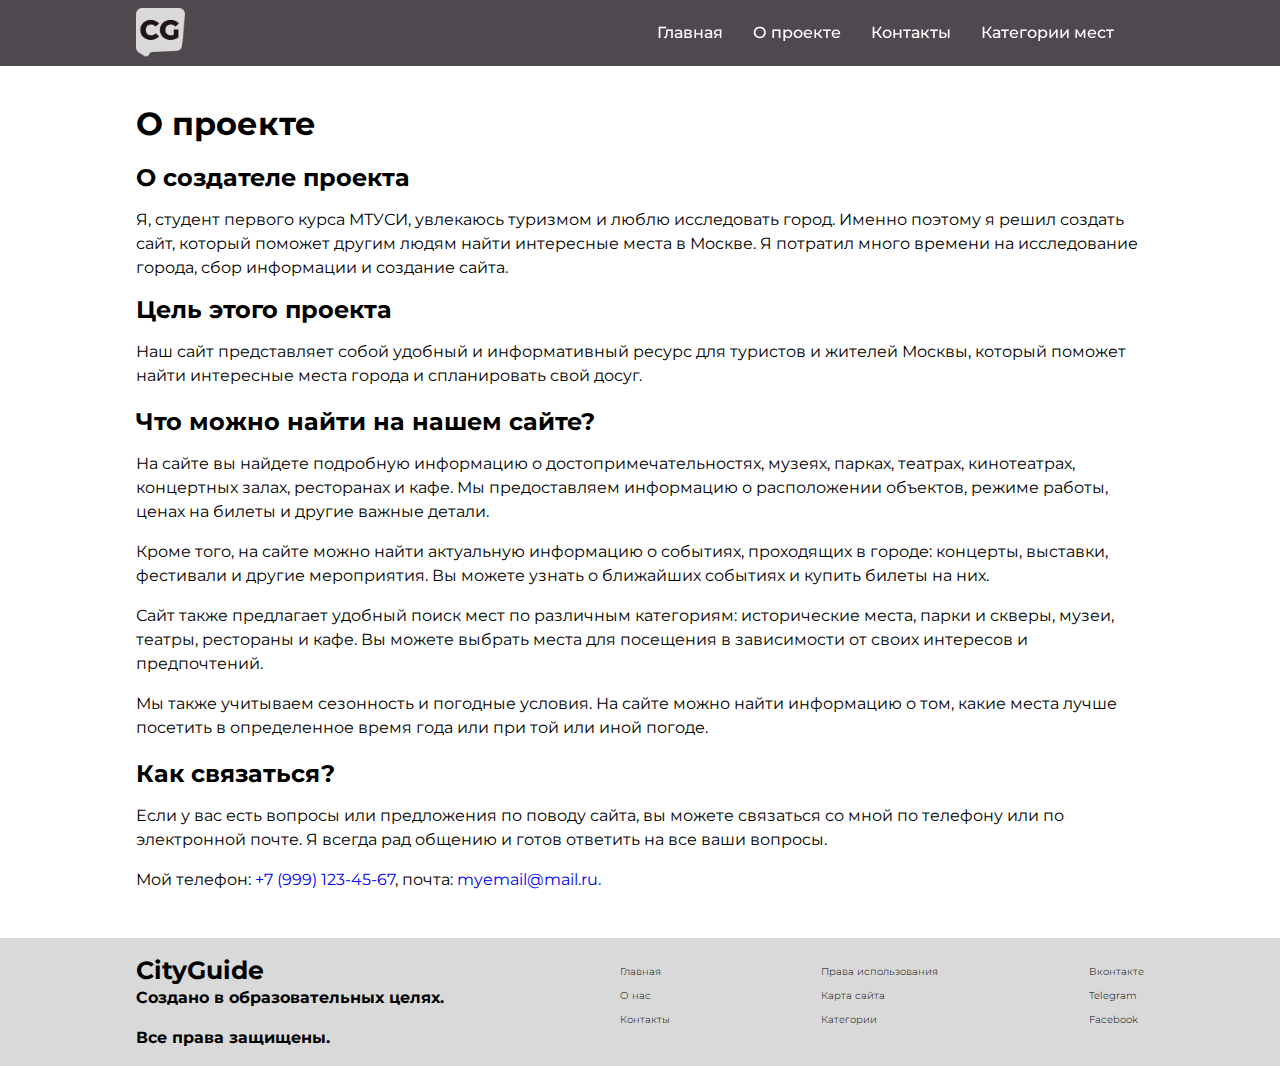
==== wwwroot/about.html @ fb818337 "Add files via upload" ====
<!DOCTYPE html>
<html lang="en">
  <head>
    <meta charset="UTF-8" />
    <title>Document</title>
    <link rel="stylesheet" href="/wwwroot/css/about.css" type="text/css" />
    <link rel="preconnect" href="https://fonts.googleapis.com" />
    <link rel="preconnect" href="https://fonts.gstatic.com" crossorigin />
    <link
      href="https://fonts.googleapis.com/css2?family=Montserrat:wght@400;500;700;900&display=swap"
      rel="stylesheet"
    />
    <meta name="viewport" content="width=device-width, initial-scale=1" />
  </head>
  <body>
    <div class="wrapper">
      <header class="header">
        <div class="container">
          <div class="header__body">
            <div class="header__logo">
              <a href="/wwwroot/index.html"
                ><img src="/wwwroot/img/logo.png" alt=""
              /></a>
            </div>
            <div class="header__burger">
              <span></span>
            </div>
            <nav class="header__menu">
              <ul class="nav__list">
                <li>
                  <a href="/wwwroot/index.html" class="menu__button">Главная</a>
                </li>
                <li>
                  <a href="/wwwroot/about/about.html" class="menu__button"
                    >О проекте</a
                  >
                </li>
                <li>
                  <a
                    href="/wwwroot/about/about.html#connect-block"
                    class="menu__button"
                    >Контакты</a
                  >
                </li>
                <li>
                  <a
                    href="/wwwroot/categories/categories.html"
                    class="menu__button"
                    >Категории мест</a
                  >
                </li>
              </ul>
            </nav>
          </div>
        </div>
      </header>

      <div class="content">
        <div class="container">
          <div class="about">
            <h1 class="about__title">О проекте</h1>
            <div class="about__creator">
              <h2 class="about__creator-title">О создателе проекта</h2>
              <div class="about__creator-text">
                Я, студент первого курса МТУСИ, увлекаюсь туризмом и люблю
                исследовать город. Именно поэтому я решил создать сайт, который
                поможет другим людям найти интересные места в Москве. Я потратил
                много времени на исследование города, сбор информации и создание
                сайта.
              </div>
            </div>
            <div class="about__purpose">
              <h2 class="about__purpose-title">Цель этого проекта</h2>
              <div class="about__purpose-text">
                <p>
                  Наш сайт представляет собой удобный и информативный ресурс для
                  туристов и жителей Москвы, который поможет найти интересные
                  места города и спланировать свой досуг.
                </p>
              </div>
            </div>
            <div class="about__what">
              <h2 class="about__what-title">Что можно найти на нашем сайте?</h2>
              <div class="about__what-text">
                <p>
                  На сайте вы найдете подробную информацию о
                  достопримечательностях, музеях, парках, театрах, кинотеатрах,
                  концертных залах, ресторанах и кафе. Мы предоставляем
                  информацию о расположении объектов, режиме работы, ценах на
                  билеты и другие важные детали.
                </p>

                <p>
                  Кроме того, на сайте можно найти актуальную информацию о
                  событиях, проходящих в городе: концерты, выставки, фестивали и
                  другие мероприятия. Вы можете узнать о ближайших событиях и
                  купить билеты на них.
                </p>
                <p>
                  Сайт также предлагает удобный поиск мест по различным
                  категориям: исторические места, парки и скверы, музеи, театры,
                  рестораны и кафе. Вы можете выбрать места для посещения в
                  зависимости от своих интересов и предпочтений.
                </p>
                <p>
                  Мы также учитываем сезонность и погодные условия. На сайте
                  можно найти информацию о том, какие места лучше посетить в
                  определенное время года или при той или иной погоде.
                </p>
              </div>
            </div>
            <div class="about__connect">
              <h2 class=".about__connect-title" id="connect-block">
                Как связаться?
              </h2>
              <div class="about__connect-text">
                <p>
                  Если у вас есть вопросы или предложения по поводу сайта, вы
                  можете связаться со мной по телефону или по электронной почте.
                  Я всегда рад общению и готов ответить на все ваши вопросы.
                </p>
                <p>
                  Мой телефон:
                  <a href="tel:+79898998399">+7 (999) 123-45-67</a>, почта:
                  <a href="mailto:myemail@mail.ru">myemail@mail.ru.</a>
                </p>
              </div>
            </div>
          </div>
        </div>
      </div>
      <footer class="footer">
        <div class="container">
          <div class="footer__row">
            <div class="footer__column footer__main-column">
              <a href="/wwwroot/index.html" class="footer__name">CityGuide</a>
              <p>Создано в образовательных целях.</p>
              <p>Все права защищены.</p>
            </div>
            <div class="footer__column">
              <ul class="footer__list">
                <li>
                  <a href="/wwwroot/index.html" class="footer__link">Главная</a>
                </li>
                <li>
                  <a href="/wwwroot/about/about.html" class="footer__link"
                    >О нас</a
                  >
                </li>
                <li>
                  <a
                    href="/wwwroot/about/about.html#connect-block"
                    class="footer__link"
                    >Контакты</a
                  >
                </li>
              </ul>
            </div>
            <div class="footer__column">
              <ul class="footer__list">
                <li>
                  <a href="/wwwroot/rules/rules.html" class="footer__link"
                    >Права использования</a
                  >
                </li>
                <li><a href="#" class="footer__link">Карта сайта</a></li>
                <li>
                  <a
                    href="/wwwroot/categories/categories.html"
                    class="footer__link"
                    >Категории</a
                  >
                </li>
              </ul>
            </div>
            <div class="footer__column">
              <ul class="footer__list">
                <li>
                  <a href="https://vk.com/public220736465" class="footer__link"
                    >Вконтакте</a
                  >
                </li>
                <li><a href="#" class="footer__link">Telegram</a></li>
                <li><a href="#" class="footer__link">Facebook</a></li>
              </ul>
            </div>
          </div>
        </div>
      </footer>
    </div>

    <script
      src="https://code.jquery.com/jquery-3.7.0.js"
      integrity="sha256-JlqSTELeR4TLqP0OG9dxM7yDPqX1ox/HfgiSLBj8+kM="
      crossorigin="anonymous"
    ></script>
    <script src="/wwwroot/js/script.js"></script>
  </body>
</html>
---- wwwroot/css/about.css ----
/* Указываем box sizing */
*,
*::before,
*::after {
  box-sizing: border-box;
}

/* Убираем внутренние отступы */
ul[class],
ol[class] {
  padding: 0;
}

a {
  text-decoration: none;
}
/* Убираем внешние отступы */
body,
h1,
h2,
h3,
h4,
p,
ul[class],
ol[class],
li,
figure,
figcaption,
blockquote,
dl,
dd {
  margin: 0;
}

/* Выставляем основные настройки по-умолчанию для body */
body {
  min-height: 100vh;
  scroll-behavior: smooth;
  text-rendering: optimizeSpeed;
  line-height: 1.5;
}

/* Удаляем стандартную стилизацию для всех ul и il, у которых есть атрибут class*/
ul[class],
ol[class] {
  list-style: none;
}

/* Элементы a, у которых нет класса, сбрасываем до дефолтных стилей */
a:not([class]) {
  text-decoration-skip-ink: auto;
}

/* Упрощаем работу с изображениями */
img {
  max-width: 100%;
  display: block;
}

/* Указываем понятную периодичность в потоке данных у article*/
article > * + * {
  margin-top: 1em;
}

/* Наследуем шрифты для инпутов и кнопок */
input,
button,
textarea,
select {
  font: inherit;
}

/* Удаляем все анимации и переходы для людей, которые предпочитай их не использовать */
@media (prefers-reduced-motion: reduce) {
  * {
    animation-duration: 0.01ms !important;
    animation-iteration-count: 1 !important;
    transition-duration: 0.01ms !important;
    scroll-behavior: auto !important;
  }
}
/*Конец обнуления*/
* {
  margin: 0;
  padding: 0;
}
html,
body {
  height: 100%;
}
.wrapper {
  display: flex;
  flex-direction: column;
  height: 100%;
}
.content {
  flex: 1 0 auto;
}
.footer {
  flex: 0 0 auto;
}
body {
  font-family: "Montserrat";
}
.wrapper {
  width: 100%;
  height: 100%;
}
.container {
  margin: 0 auto;
  max-width: 1008px;
}
.header {
  position: fixed;
  width: 100%;
  top: 0;
  left: 0;
  z-index: 50;
}
.header__logo {
  z-index: 3;
  max-width: 80px;
}
header::before {
  background-color: rgba(48, 41, 48, 0.85);
  height: 100%;
  width: 100%;
  top: 0;
  left: 0;
  content: "";
  position: absolute;
  z-index: 2;
}
.header__body {
  position: relative;
  display: flex;
  flex-direction: row;
  justify-content: space-between;
  height: 66px;
  align-items: center;
}
.nav__list {
  display: flex;
  justify-content: space-between;
  align-items: center;
  position: relative;
  z-index: 2;
}
.menu__button {
  font-style: normal;
  font-weight: 500;
  font-size: 16px;
  line-height: 20px;
  text-decoration: none;
  color: white;
  position: relative;
  margin-right: 30px;
}

.menu__button:hover:before {
  transform: scaleX(1);
  transition: all 0.4s ease-in-out;
}
.menu__button::before {
  content: "";
  height: 2px;
  width: 100%;
  background-color: #ffffff;
  position: absolute;
  left: 0;
  bottom: -5px;
  transform: scaleX(0);
}

.header__logo img {
  max-width: 100%;
}
.header__burger {
  display: none;
}
@media (max-width: 767px) {
  .header__logo {
    flex: 0 0 50px;
  }
  .header__body {
    height: 50px;
  }
  .header__burger {
    display: block;
    position: relative;
    width: 30px;
    height: 20px;
    z-index: 3;
  }
  .header__burger::after,
  .header__burger::before {
    content: "";
    position: absolute;
    left: 0;
    width: 100%;
    height: 2px;
    background-color: #ffffff;
    transition: all 0.3s ease-out;
  }
  .header__burger::before {
    top: 0;
  }
  .header__burger::after {
    bottom: 0;
  }
  .header__burger span {
    position: absolute;
    left: 0;
    width: 100%;
    height: 2px;
    background-color: #ffffff;
    top: 8px;
    transition: all 0.3s ease-out;
  }

  .header__burger.active:before {
    transform: rotate(45deg);
    top: 9px;
  }
  .header__burger.active:after {
    transform: rotate(-45deg);
    bottom: 9px;
  }
  .header__burger.active span {
    transform: scale(0);
  }
  .header__menu {
    position: fixed;
    left: 0;
    width: 100%;
    height: 100%;
    background-color: rgba(217, 217, 217, 0.9);
    padding: 75px 0 0 20px;
    top: -100%;
    transition: all 0.4s ease-in-out;
  }
  .nav__list {
    display: block;
  }
  .nav__list .menu__button {
    color: #000000;
    margin-top: 30px;
    line-height: 40px;
    font-size: 25px;
  }
  .menu__button::before {
    content: "";
    height: 2px;
    width: 100%;
    background-color: #000000;
    position: absolute;
    left: 0;
    bottom: -5px;
    transform: scaleX(0);
  }
  .menu__button:hover:before {
    transform: scaleX(1);
    transition: all 0.4s ease-in-out;
  }
  .header__menu.active {
    top: 0;
  }
}
.footer {
  background-color: rgba(217, 217, 217, 1);
  width: 100%;
  height: auto;
  padding: 20px 0 0 0;
}
.footer__row {
  justify-content: space-between;
  width: 100%;
  height: auto;
  background-color: rgba(217, 217, 217, 1);
  display: flex;
  flex-wrap: wrap;
}

.footer__name {
  font-family: "Montserrat";
  font-style: normal;
  font-weight: 700;
  font-size: 25px;
  line-height: 25px;
  color: #000000;
  position: relative;
  text-align: left;
}

.footer__list {
  text-decoration: none;
  list-style-type: none;
}

.footer p {
  font-size: 16px;
  font-weight: 700;
}

.footer__link {
  color: #000000;
  font-size: 10px;
  font-weight: 300;
}

.footer__main-column {
  margin-right: 25px;
}

@media (max-width: 1200px) {
  .container {
    max-width: 970px;
  }
}
@media (max-width: 992px) {
  .container {
    max-width: 750px;
  }
  .first-screen__title {
    font-size: 40px;
  }
}

@media (max-width: 439px) {
  .second-screen__row {
    flex-direction: column;
    align-items: center;
    justify-content: center;
    flex-wrap: nowrap;
  }
}

.content {
  padding: 100px 0 30px 0;
}

h2 {
  margin: 12px 0;
}
p {
  margin: 0 0 16px 0;
}
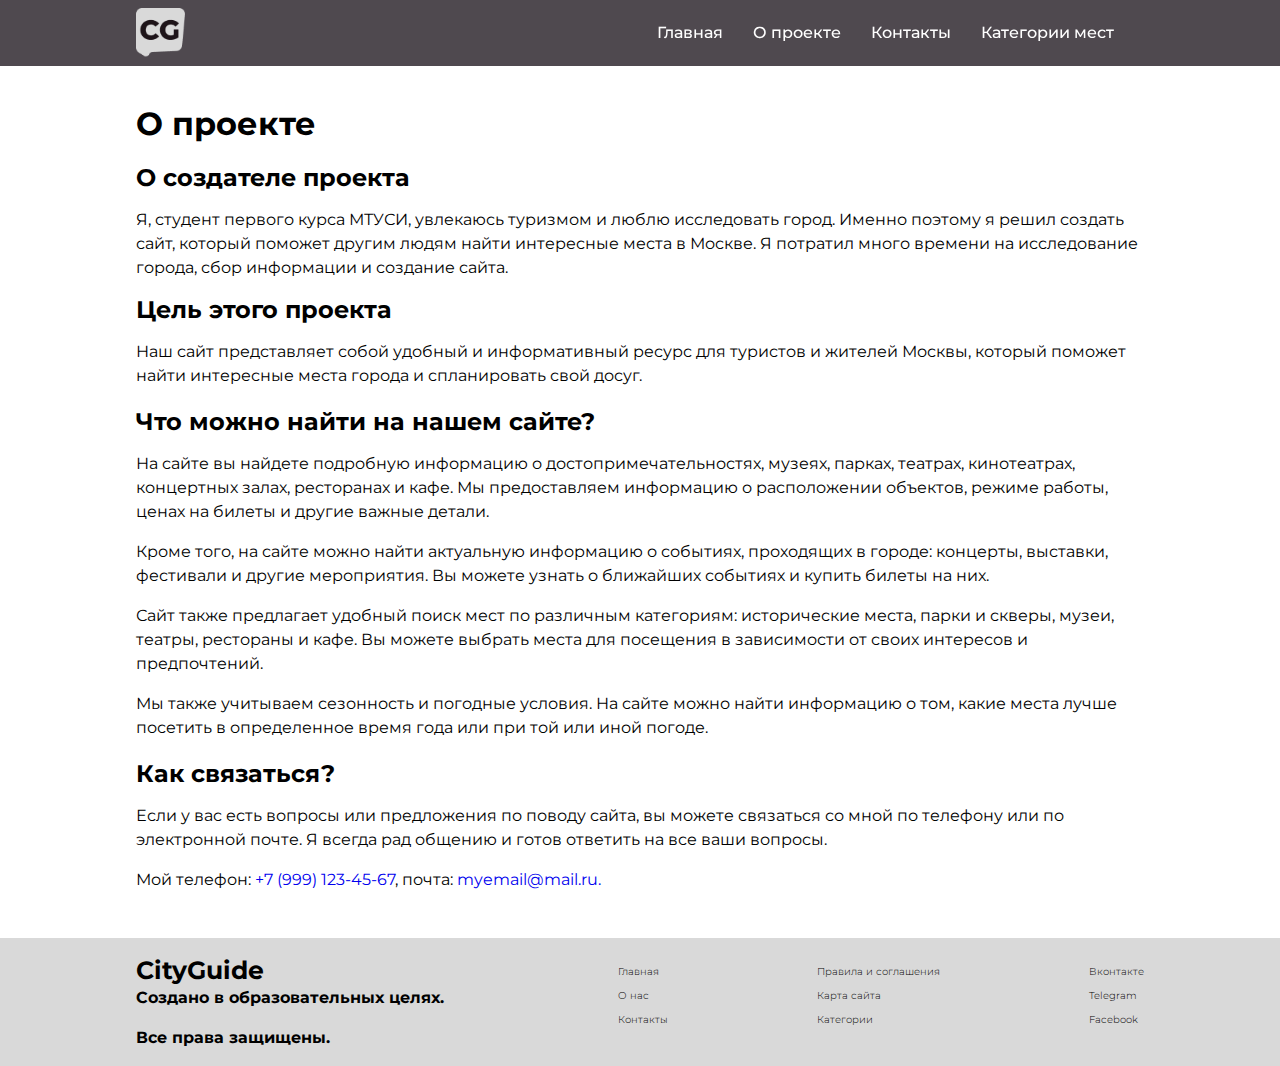
==== commit 8800f188: "Add files via upload" ====
--- a/wwwroot/about.html
+++ b/wwwroot/about.html
@@ -2,8 +2,8 @@
 <html lang="en">
   <head>
     <meta charset="UTF-8" />
-    <title>Document</title>
-    <link rel="stylesheet" href="/wwwroot/css/about.css" type="text/css" />
+    <title>О проекте</title>
+    <link rel="stylesheet" href="css/about.css" type="text/css" />
     <link rel="preconnect" href="https://fonts.googleapis.com" />
     <link rel="preconnect" href="https://fonts.gstatic.com" crossorigin />
     <link
@@ -18,8 +18,8 @@
         <div class="container">
           <div class="header__body">
             <div class="header__logo">
-              <a href="/wwwroot/index.html"
-                ><img src="/wwwroot/img/logo.png" alt=""
+              <a href="index.html" title="Главная"
+                ><img src="img/logo.png" alt="Логотип"
               /></a>
             </div>
             <div class="header__burger">
@@ -28,23 +28,30 @@
             <nav class="header__menu">
               <ul class="nav__list">
                 <li>
-                  <a href="/wwwroot/index.html" class="menu__button">Главная</a>
-                </li>
-                <li>
-                  <a href="/wwwroot/about/about.html" class="menu__button"
+                  <a
+                    href="index.html"
+                    class="menu__button"
+                    title="Главная страница"
+                    >Главная</a
+                  >
+                </li>
+                <li>
+                  <a href="about.html" title="О проекте" class="menu__button"
                     >О проекте</a
                   >
                 </li>
                 <li>
                   <a
-                    href="/wwwroot/about/about.html#connect-block"
+                    href="about.html#connect-block"
+                    title="Контакты"
                     class="menu__button"
                     >Контакты</a
                   >
                 </li>
                 <li>
                   <a
-                    href="/wwwroot/categories/categories.html"
+                    href="./categories/categories.html"
+                    title="Категории"
                     class="menu__button"
                     >Категории мест</a
                   >
@@ -133,23 +140,28 @@
         <div class="container">
           <div class="footer__row">
             <div class="footer__column footer__main-column">
-              <a href="/wwwroot/index.html" class="footer__name">CityGuide</a>
+              <a href="index.html" title="Главная" class="footer__name"
+                >CityGuide</a
+              >
               <p>Создано в образовательных целях.</p>
               <p>Все права защищены.</p>
             </div>
             <div class="footer__column">
               <ul class="footer__list">
                 <li>
-                  <a href="/wwwroot/index.html" class="footer__link">Главная</a>
-                </li>
-                <li>
-                  <a href="/wwwroot/about/about.html" class="footer__link"
+                  <a href="index.html" title="Главная" class="footer__link"
+                    >Главная</a
+                  >
+                </li>
+                <li>
+                  <a href="about.html" title="О нас" class="footer__link"
                     >О нас</a
                   >
                 </li>
                 <li>
                   <a
-                    href="/wwwroot/about/about.html#connect-block"
+                    href="about.html#connect-block"
+                    title="Контакты"
                     class="footer__link"
                     >Контакты</a
                   >
@@ -159,14 +171,22 @@
             <div class="footer__column">
               <ul class="footer__list">
                 <li>
-                  <a href="/wwwroot/rules/rules.html" class="footer__link"
-                    >Права использования</a
-                  >
-                </li>
-                <li><a href="#" class="footer__link">Карта сайта</a></li>
-                <li>
-                  <a
-                    href="/wwwroot/categories/categories.html"
+                  <a
+                    href="rules.html"
+                    title="Правила и соглашения"
+                    class="footer__link"
+                    >Правила и соглашения</a
+                  >
+                </li>
+                <li>
+                  <a href="map.html" title="Карта сайта" class="footer__link"
+                    >Карта сайта</a
+                  >
+                </li>
+                <li>
+                  <a
+                    href="categories/categories.html"
+                    title="Категории"
                     class="footer__link"
                     >Категории</a
                   >
@@ -176,12 +196,24 @@
             <div class="footer__column">
               <ul class="footer__list">
                 <li>
-                  <a href="https://vk.com/public220736465" class="footer__link"
+                  <a
+                    href="https://vk.com/public220736465"
+                    title="Группа Вконтакте"
+                    class="footer__link"
                     >Вконтакте</a
                   >
                 </li>
-                <li><a href="#" class="footer__link">Telegram</a></li>
-                <li><a href="#" class="footer__link">Facebook</a></li>
+                <li>
+                  <a
+                    href="https://t.me/CityGuideMoscow"
+                    title="Telegram канал"
+                    class="footer__link"
+                    >Telegram</a
+                  >
+                </li>
+                <li>
+                  <a href="#" title="FaceBook" class="footer__link">Facebook</a>
+                </li>
               </ul>
             </div>
           </div>
@@ -194,6 +226,6 @@
       integrity="sha256-JlqSTELeR4TLqP0OG9dxM7yDPqX1ox/HfgiSLBj8+kM="
       crossorigin="anonymous"
     ></script>
-    <script src="/wwwroot/js/script.js"></script>
+    <script src="js/script.js"></script>
   </body>
 </html>
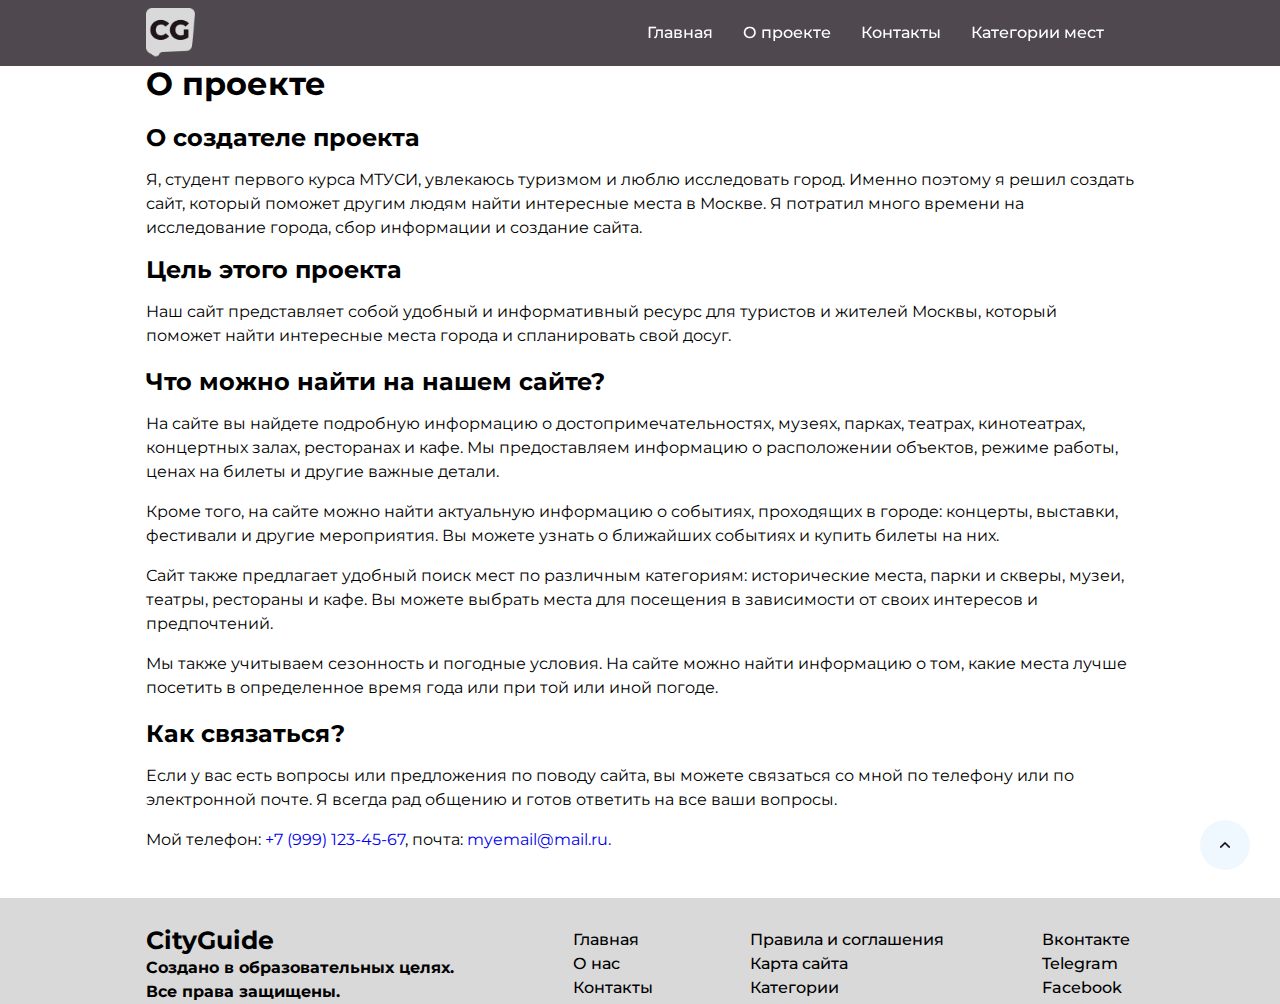
==== commit 2d480169: "Add files via upload" ====
--- a/wwwroot/about.html
+++ b/wwwroot/about.html
@@ -1,8 +1,15 @@
 <!DOCTYPE html>
-<html lang="en">
+<html lang="ru">
   <head>
     <meta charset="UTF-8" />
     <title>О проекте</title>
+    <link
+      rel="stylesheet"
+      href="css/start-characteristics.css"
+      type="text/css"
+    />
+    <link rel="stylesheet" href="css/header.css" type="text/css" />
+    <link rel="stylesheet" href="css/footer.css" type="text/css" />
     <link rel="stylesheet" href="css/about.css" type="text/css" />
     <link rel="preconnect" href="https://fonts.googleapis.com" />
     <link rel="preconnect" href="https://fonts.gstatic.com" crossorigin />
@@ -16,6 +23,9 @@
     <div class="wrapper">
       <header class="header">
         <div class="container">
+          <a href="#" class="scroll_to_top">
+            <img src="img/arrow.png" class="arrow__stt" alt="" />
+          </a>
           <div class="header__body">
             <div class="header__logo">
               <a href="index.html" title="Главная"
@@ -55,6 +65,41 @@
                     class="menu__button"
                     >Категории мест</a
                   >
+                  <span class="menu__arrow arrow"></span>
+                  <ul class="sub-menu__list">
+                    <li>
+                      <a
+                        href="categories/parks/categories-parks.html"
+                        class="sub-menu__link"
+                        title="Парки"
+                        >Парки</a
+                      >
+                    </li>
+                    <li>
+                      <a
+                        href="error-in-develop/in-develop.html"
+                        class="sub-menu__link"
+                        title="Страница в разработке"
+                        >Музеи</a
+                      >
+                    </li>
+                    <li>
+                      <a
+                        href="error-in-develop/in-develop.html"
+                        class="sub-menu__link"
+                        title="Страница в разработке"
+                        >Театры</a
+                      >
+                    </li>
+                    <li>
+                      <a
+                        href="error-in-develop/in-develop.html"
+                        class="sub-menu__link"
+                        title="Страница в разработке"
+                        >Рестораны</a
+                      >
+                    </li>
+                  </ul>
                 </li>
               </ul>
             </nav>
@@ -79,7 +124,7 @@
             <div class="about__purpose">
               <h2 class="about__purpose-title">Цель этого проекта</h2>
               <div class="about__purpose-text">
-                <p>
+                <p class="text">
                   Наш сайт представляет собой удобный и информативный ресурс для
                   туристов и жителей Москвы, который поможет найти интересные
                   места города и спланировать свой досуг.
@@ -89,7 +134,7 @@
             <div class="about__what">
               <h2 class="about__what-title">Что можно найти на нашем сайте?</h2>
               <div class="about__what-text">
-                <p>
+                <p class="text">
                   На сайте вы найдете подробную информацию о
                   достопримечательностях, музеях, парках, театрах, кинотеатрах,
                   концертных залах, ресторанах и кафе. Мы предоставляем
@@ -97,19 +142,19 @@
                   билеты и другие важные детали.
                 </p>
 
-                <p>
+                <p class="text">
                   Кроме того, на сайте можно найти актуальную информацию о
                   событиях, проходящих в городе: концерты, выставки, фестивали и
                   другие мероприятия. Вы можете узнать о ближайших событиях и
                   купить билеты на них.
                 </p>
-                <p>
+                <p class="text">
                   Сайт также предлагает удобный поиск мест по различным
                   категориям: исторические места, парки и скверы, музеи, театры,
                   рестораны и кафе. Вы можете выбрать места для посещения в
                   зависимости от своих интересов и предпочтений.
                 </p>
-                <p>
+                <p class="text">
                   Мы также учитываем сезонность и погодные условия. На сайте
                   можно найти информацию о том, какие места лучше посетить в
                   определенное время года или при той или иной погоде.
@@ -121,12 +166,12 @@
                 Как связаться?
               </h2>
               <div class="about__connect-text">
-                <p>
+                <p class="text">
                   Если у вас есть вопросы или предложения по поводу сайта, вы
                   можете связаться со мной по телефону или по электронной почте.
                   Я всегда рад общению и готов ответить на все ваши вопросы.
                 </p>
-                <p>
+                <p class="text">
                   Мой телефон:
                   <a href="tel:+79898998399">+7 (999) 123-45-67</a>, почта:
                   <a href="mailto:myemail@mail.ru">myemail@mail.ru.</a>
--- a/wwwroot/css/start-characteristics.css
+++ b/wwwroot/css/start-characteristics.css
@@ -0,0 +1,130 @@
+/* Указываем box sizing */
+*,
+*::before,
+*::after {
+  box-sizing: border-box;
+}
+
+/* Убираем внутренние отступы */
+ul[class],
+ol[class] {
+  padding: 0;
+}
+
+a {
+  text-decoration: none;
+}
+/* Убираем внешние отступы */
+body,
+h1,
+h2,
+h3,
+h4,
+p,
+ul[class],
+ol[class],
+li,
+figure,
+figcaption,
+blockquote,
+dl,
+dd {
+  margin: 0;
+}
+
+/* Выставляем основные настройки по-умолчанию для body */
+body {
+  min-height: 100vh;
+  scroll-behavior: smooth;
+  text-rendering: optimizeSpeed;
+  line-height: 1.5;
+  font-family: "Montserrat";
+}
+
+/* Удаляем стандартную стилизацию для всех ul и il, у которых есть атрибут class*/
+ul[class],
+ol[class] {
+  list-style: none;
+}
+
+/* Элементы a, у которых нет класса, сбрасываем до дефолтных стилей */
+a:not([class]) {
+  text-decoration-skip-ink: auto;
+}
+
+/* Упрощаем работу с изображениями */
+img {
+  max-width: 100%;
+  display: block;
+}
+
+/* Указываем понятную периодичность в потоке данных у article*/
+article > * + * {
+  margin-top: 1em;
+}
+
+/* Наследуем шрифты для инпутов и кнопок */
+input,
+button,
+textarea,
+select {
+  font: inherit;
+}
+
+/* Удаляем все анимации и переходы для людей, которые предпочитай их не использовать */
+@media (prefers-reduced-motion: reduce) {
+  * {
+    animation-duration: 0.01ms !important;
+    animation-iteration-count: 1 !important;
+    transition-duration: 0.01ms !important;
+    scroll-behavior: auto !important;
+  }
+}
+/*Конец обнуления*/
+* {
+  margin: 0;
+  padding: 0;
+}
+html,
+body {
+  height: 100%;
+}
+
+.content {
+  flex: 1 0 auto;
+}
+
+@media (max-width: 1200px) {
+  .container {
+    max-width: 970px;
+  }
+}
+@media (max-width: 992px) {
+  .container {
+    max-width: 750px;
+  }
+}
+
+.container {
+  padding-left: 10px;
+  padding-right: 10px;
+  margin: 0 auto;
+  max-width: 1008px;
+}
+
+.scroll_to_top {
+  position: fixed;
+  bottom: 30px;
+  right: 30px;
+  border-radius: 50%;
+  width: 50px;
+  height: 50px;
+  display: flex;
+  align-items: center;
+  justify-content: center;
+  background-color: aliceblue;
+}
+
+.arrow__stt {
+  transform: rotate(90deg);
+}
--- a/wwwroot/css/header.css
+++ b/wwwroot/css/header.css
@@ -0,0 +1,244 @@
+.header {
+  position: fixed;
+  width: 100%;
+  top: 0;
+  left: 0;
+  z-index: 50;
+}
+.header__logo {
+  z-index: 3;
+  max-width: 80px;
+}
+header::before {
+  background-color: rgba(48, 41, 48, 0.85);
+  height: 100%;
+  width: 100%;
+  top: 0;
+  left: 0;
+  content: "";
+  position: absolute;
+  z-index: 2;
+}
+.header__body {
+  position: relative;
+  display: flex;
+  flex-direction: row;
+  justify-content: space-between;
+  height: 66px;
+  align-items: center;
+}
+.nav__list {
+  display: flex;
+  justify-content: space-between;
+  align-items: center;
+  position: relative;
+  z-index: 2;
+}
+.menu__button {
+  font-style: normal;
+  font-weight: 500;
+  font-size: 16px;
+  line-height: 20px;
+  text-decoration: none;
+  color: white;
+  position: relative;
+  margin-right: 30px;
+}
+
+.nav__list li {
+  list-style-type: none;
+  position: relative;
+}
+
+.sub-menu__list {
+  display: none;
+  min-width: auto;
+  position: absolute;
+  left: 0;
+  top: 22.5px;
+}
+
+.sub-menu__list > li {
+  background-color: rgba(48, 41, 48, 0.85);
+}
+
+.sub-menu__link {
+  color: #ffffff;
+  display: inline-block;
+  padding: 8px 8px 8px 8px;
+}
+
+.arrow {
+  display: none;
+  position: absolute;
+  right: 0;
+  top: 12px;
+  width: 0;
+  height: 0;
+  border-top: 10px solid #fff;
+  border-right: 10px solid transparent;
+  border-left: 10px solid transparent;
+}
+
+.arrow.active {
+  transform: rotate(-180deg);
+}
+
+body.mouse .nav__list > li:hover .sub-menu__list {
+  display: block;
+  padding: 22.5px 0 0 0;
+}
+body.touch .sub-menu__list.open {
+  display: block;
+}
+body.touch .arrow {
+  display: block;
+}
+
+.sub-menu__arrow.arrow {
+  right: 10px;
+  border-left: 10px solid #000;
+  border-right: none;
+  border-top: 10px solid transparent;
+  border-bottom: 10px solid transparent;
+}
+.menu__button:hover:before {
+  transform: scaleX(1);
+  transition: all 0.4s ease-in-out;
+}
+.menu__button::before {
+  content: "";
+  height: 2px;
+  width: 100%;
+  background-color: #ffffff;
+  position: absolute;
+  left: 0;
+  bottom: -5px;
+  transform: scaleX(0);
+}
+
+.header__logo img {
+  max-width: 100%;
+}
+.header__burger {
+  display: none;
+}
+@media (max-width: 767px) {
+  .arrow {
+    display: none;
+    position: absolute;
+    left: 215px;
+    top: 12px;
+    width: 0;
+    height: 0;
+    border-top: 10px solid #000000;
+    border-right: 10px solid transparent;
+    border-left: 10px solid transparent;
+  }
+
+  .sub-menu__link {
+    color: #000;
+  }
+  .menu__list {
+    display: block;
+  }
+  .menu__list > li {
+    margin: 0px 0px 10px 0px;
+  }
+  .sub-menu__list {
+    position: relative;
+    left: 0;
+    top: 0;
+    background-color: rgba(217, 217, 217, 0);
+    color: #000;
+  }
+  body.lock {
+    overflow: hidden;
+  }
+  .header__logo {
+    flex: 0 0 50px;
+  }
+  .header__body {
+    height: 50px;
+  }
+  .header__burger {
+    display: block;
+    position: relative;
+    width: 30px;
+    height: 20px;
+    z-index: 3;
+  }
+  .header__burger::after,
+  .header__burger::before {
+    content: "";
+    position: absolute;
+    left: 0;
+    width: 100%;
+    height: 2px;
+    background-color: #ffffff;
+    transition: all 0.3s ease-out;
+  }
+  .header__burger::before {
+    top: 0;
+  }
+  .header__burger::after {
+    bottom: 0;
+  }
+  .header__burger span {
+    position: absolute;
+    left: 0;
+    width: 100%;
+    height: 2px;
+    background-color: #ffffff;
+    top: 8px;
+    transition: all 0.3s ease-out;
+  }
+
+  .header__burger.active:before {
+    transform: rotate(45deg);
+    top: 9px;
+  }
+  .header__burger.active:after {
+    transform: rotate(-45deg);
+    bottom: 9px;
+  }
+  .header__burger.active span {
+    transform: scale(0);
+  }
+  .header__menu {
+    position: fixed;
+    left: 0;
+    width: 100%;
+    height: 100%;
+    background-color: rgba(217, 217, 217, 0.9);
+    padding: 75px 0 0 20px;
+    top: -100%;
+    transition: all 0.4s ease-in-out;
+  }
+  .nav__list {
+    display: block;
+  }
+  .nav__list .menu__button {
+    color: #000000;
+    margin-top: 30px;
+    line-height: 40px;
+    font-size: 25px;
+  }
+  .menu__button::before {
+    content: "";
+    height: 2px;
+    width: 100%;
+    background-color: #000000;
+    position: absolute;
+    left: 0;
+    bottom: -5px;
+    transform: scaleX(0);
+  }
+  .menu__button:hover:before {
+    transform: scaleX(1);
+    transition: all 0.4s ease-in-out;
+  }
+  .header__menu.active {
+    top: 0;
+  }
+}
--- a/wwwroot/css/footer.css
+++ b/wwwroot/css/footer.css
@@ -0,0 +1,63 @@
+.footer {
+  background-color: rgba(217, 217, 217, 1);
+  width: 100%;
+  height: auto;
+  padding: 20px 0 0 0;
+  margin-bottom: 10px;
+}
+.footer__row {
+  justify-content: space-between;
+  width: 100%;
+  height: auto;
+  background-color: rgba(217, 217, 217, 1);
+  display: flex;
+  flex-wrap: wrap;
+}
+
+.footer__name {
+  font-family: "Montserrat";
+  font-style: normal;
+  font-weight: 700;
+  font-size: 25px;
+  line-height: 25px;
+  color: #000000;
+  position: relative;
+  text-align: left;
+}
+
+.footer__list {
+  text-decoration: none;
+  list-style-type: none;
+}
+
+.footer p {
+  font-size: 16px;
+  font-weight: 700;
+}
+
+.footer__link {
+  color: #000000;
+  font-size: 16px;
+  font-weight: 500;
+  line-height: 20px;
+  margin: 4px;
+}
+
+.footer__main-column {
+  margin-right: 25px;
+}
+
+@media (max-width: 1200px) {
+  .container {
+    max-width: 970px;
+  }
+}
+@media (max-width: 992px) {
+  .container {
+    max-width: 750px;
+  }
+}
+
+.footer__column {
+  margin-top: 10px;
+}
--- a/wwwroot/css/about.css
+++ b/wwwroot/css/about.css
@@ -1,347 +1,21 @@
-/* Указываем box sizing */
-*,
-*::before,
-*::after {
-  box-sizing: border-box;
-}
-
-/* Убираем внутренние отступы */
-ul[class],
-ol[class] {
-  padding: 0;
-}
-
-a {
-  text-decoration: none;
-}
-/* Убираем внешние отступы */
-body,
-h1,
-h2,
-h3,
-h4,
-p,
-ul[class],
-ol[class],
-li,
-figure,
-figcaption,
-blockquote,
-dl,
-dd {
-  margin: 0;
-}
-
-/* Выставляем основные настройки по-умолчанию для body */
-body {
-  min-height: 100vh;
-  scroll-behavior: smooth;
-  text-rendering: optimizeSpeed;
-  line-height: 1.5;
-}
-
-/* Удаляем стандартную стилизацию для всех ul и il, у которых есть атрибут class*/
-ul[class],
-ol[class] {
-  list-style: none;
-}
-
-/* Элементы a, у которых нет класса, сбрасываем до дефолтных стилей */
-a:not([class]) {
-  text-decoration-skip-ink: auto;
-}
-
-/* Упрощаем работу с изображениями */
-img {
-  max-width: 100%;
-  display: block;
-}
-
-/* Указываем понятную периодичность в потоке данных у article*/
-article > * + * {
-  margin-top: 1em;
-}
-
-/* Наследуем шрифты для инпутов и кнопок */
-input,
-button,
-textarea,
-select {
-  font: inherit;
-}
-
-/* Удаляем все анимации и переходы для людей, которые предпочитай их не использовать */
-@media (prefers-reduced-motion: reduce) {
-  * {
-    animation-duration: 0.01ms !important;
-    animation-iteration-count: 1 !important;
-    transition-duration: 0.01ms !important;
-    scroll-behavior: auto !important;
-  }
-}
-/*Конец обнуления*/
-* {
-  margin: 0;
-  padding: 0;
-}
-html,
-body {
-  height: 100%;
-}
 .wrapper {
   display: flex;
   flex-direction: column;
   height: 100%;
 }
-.content {
-  flex: 1 0 auto;
-}
-.footer {
-  flex: 0 0 auto;
-}
-body {
-  font-family: "Montserrat";
-}
+
 .wrapper {
   width: 100%;
   height: 100%;
 }
-.container {
-  margin: 0 auto;
-  max-width: 1008px;
-}
-.header {
-  position: fixed;
-  width: 100%;
-  top: 0;
-  left: 0;
-  z-index: 50;
-}
-.header__logo {
-  z-index: 3;
-  max-width: 80px;
-}
-header::before {
-  background-color: rgba(48, 41, 48, 0.85);
-  height: 100%;
-  width: 100%;
-  top: 0;
-  left: 0;
-  content: "";
-  position: absolute;
-  z-index: 2;
-}
-.header__body {
-  position: relative;
-  display: flex;
-  flex-direction: row;
-  justify-content: space-between;
-  height: 66px;
-  align-items: center;
-}
-.nav__list {
-  display: flex;
-  justify-content: space-between;
-  align-items: center;
-  position: relative;
-  z-index: 2;
-}
-.menu__button {
-  font-style: normal;
-  font-weight: 500;
-  font-size: 16px;
-  line-height: 20px;
-  text-decoration: none;
-  color: white;
-  position: relative;
-  margin-right: 30px;
-}
-
-.menu__button:hover:before {
-  transform: scaleX(1);
-  transition: all 0.4s ease-in-out;
-}
-.menu__button::before {
-  content: "";
-  height: 2px;
-  width: 100%;
-  background-color: #ffffff;
-  position: absolute;
-  left: 0;
-  bottom: -5px;
-  transform: scaleX(0);
-}
-
-.header__logo img {
-  max-width: 100%;
-}
-.header__burger {
-  display: none;
-}
-@media (max-width: 767px) {
-  .header__logo {
-    flex: 0 0 50px;
-  }
-  .header__body {
-    height: 50px;
-  }
-  .header__burger {
-    display: block;
-    position: relative;
-    width: 30px;
-    height: 20px;
-    z-index: 3;
-  }
-  .header__burger::after,
-  .header__burger::before {
-    content: "";
-    position: absolute;
-    left: 0;
-    width: 100%;
-    height: 2px;
-    background-color: #ffffff;
-    transition: all 0.3s ease-out;
-  }
-  .header__burger::before {
-    top: 0;
-  }
-  .header__burger::after {
-    bottom: 0;
-  }
-  .header__burger span {
-    position: absolute;
-    left: 0;
-    width: 100%;
-    height: 2px;
-    background-color: #ffffff;
-    top: 8px;
-    transition: all 0.3s ease-out;
-  }
-
-  .header__burger.active:before {
-    transform: rotate(45deg);
-    top: 9px;
-  }
-  .header__burger.active:after {
-    transform: rotate(-45deg);
-    bottom: 9px;
-  }
-  .header__burger.active span {
-    transform: scale(0);
-  }
-  .header__menu {
-    position: fixed;
-    left: 0;
-    width: 100%;
-    height: 100%;
-    background-color: rgba(217, 217, 217, 0.9);
-    padding: 75px 0 0 20px;
-    top: -100%;
-    transition: all 0.4s ease-in-out;
-  }
-  .nav__list {
-    display: block;
-  }
-  .nav__list .menu__button {
-    color: #000000;
-    margin-top: 30px;
-    line-height: 40px;
-    font-size: 25px;
-  }
-  .menu__button::before {
-    content: "";
-    height: 2px;
-    width: 100%;
-    background-color: #000000;
-    position: absolute;
-    left: 0;
-    bottom: -5px;
-    transform: scaleX(0);
-  }
-  .menu__button:hover:before {
-    transform: scaleX(1);
-    transition: all 0.4s ease-in-out;
-  }
-  .header__menu.active {
-    top: 0;
-  }
-}
-.footer {
-  background-color: rgba(217, 217, 217, 1);
-  width: 100%;
-  height: auto;
-  padding: 20px 0 0 0;
-}
-.footer__row {
-  justify-content: space-between;
-  width: 100%;
-  height: auto;
-  background-color: rgba(217, 217, 217, 1);
-  display: flex;
-  flex-wrap: wrap;
-}
-
-.footer__name {
-  font-family: "Montserrat";
-  font-style: normal;
-  font-weight: 700;
-  font-size: 25px;
-  line-height: 25px;
-  color: #000000;
-  position: relative;
-  text-align: left;
-}
-
-.footer__list {
-  text-decoration: none;
-  list-style-type: none;
-}
-
-.footer p {
-  font-size: 16px;
-  font-weight: 700;
-}
-
-.footer__link {
-  color: #000000;
-  font-size: 10px;
-  font-weight: 300;
-}
-
-.footer__main-column {
-  margin-right: 25px;
-}
-
-@media (max-width: 1200px) {
-  .container {
-    max-width: 970px;
-  }
-}
-@media (max-width: 992px) {
-  .container {
-    max-width: 750px;
-  }
-  .first-screen__title {
-    font-size: 40px;
-  }
-}
-
-@media (max-width: 439px) {
-  .second-screen__row {
-    flex-direction: column;
-    align-items: center;
-    justify-content: center;
-    flex-wrap: nowrap;
-  }
-}
 
 .content {
-  padding: 100px 0 30px 0;
+  padding: 60px 0 30px 0;
 }
 
 h2 {
   margin: 12px 0;
 }
-p {
+.text {
   margin: 0 0 16px 0;
 }
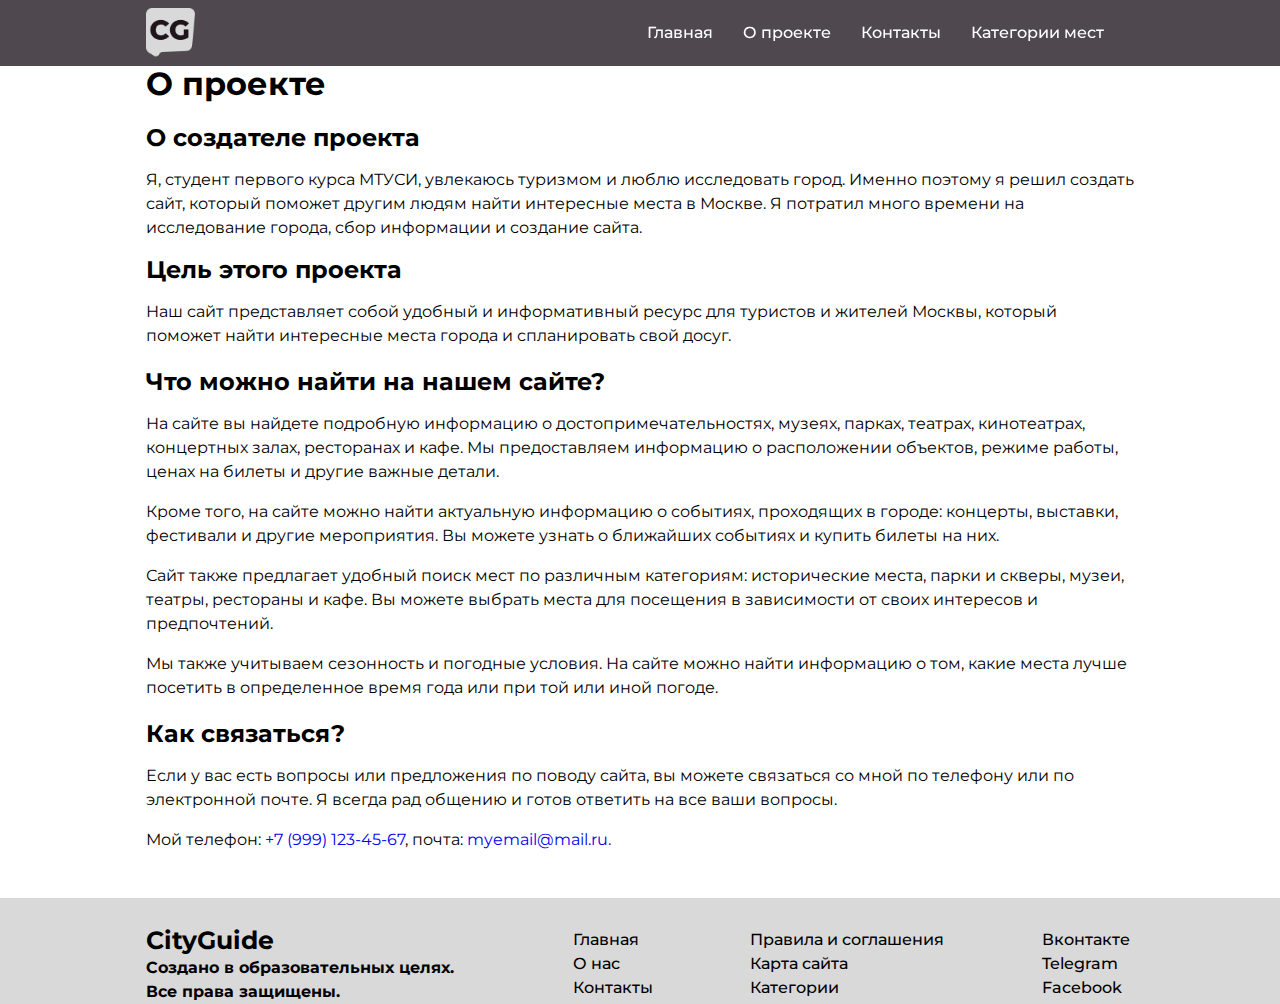
==== commit b2e85c3b: "Add files via upload" ====
--- a/wwwroot/about.html
+++ b/wwwroot/about.html
@@ -23,9 +23,11 @@
     <div class="wrapper">
       <header class="header">
         <div class="container">
-          <a href="#" class="scroll_to_top">
-            <img src="img/arrow.png" class="arrow__stt" alt="" />
-          </a>
+          <div class="scroll_to_top" style="display: none">
+            <a href="#">
+              <img src="img/arrow.png" class="arrow__stt" alt="" />
+            </a>
+          </div>
           <div class="header__body">
             <div class="header__logo">
               <a href="index.html" title="Главная"
--- a/wwwroot/css/header.css
+++ b/wwwroot/css/header.css
@@ -135,6 +135,9 @@
     border-right: 10px solid transparent;
     border-left: 10px solid transparent;
   }
+  .sub-menu__list > li {
+    background-color: rgba(217, 217, 217, 0);
+  }
 
   .sub-menu__link {
     color: #000;
@@ -149,7 +152,6 @@
     position: relative;
     left: 0;
     top: 0;
-    background-color: rgba(217, 217, 217, 0);
     color: #000;
   }
   body.lock {
